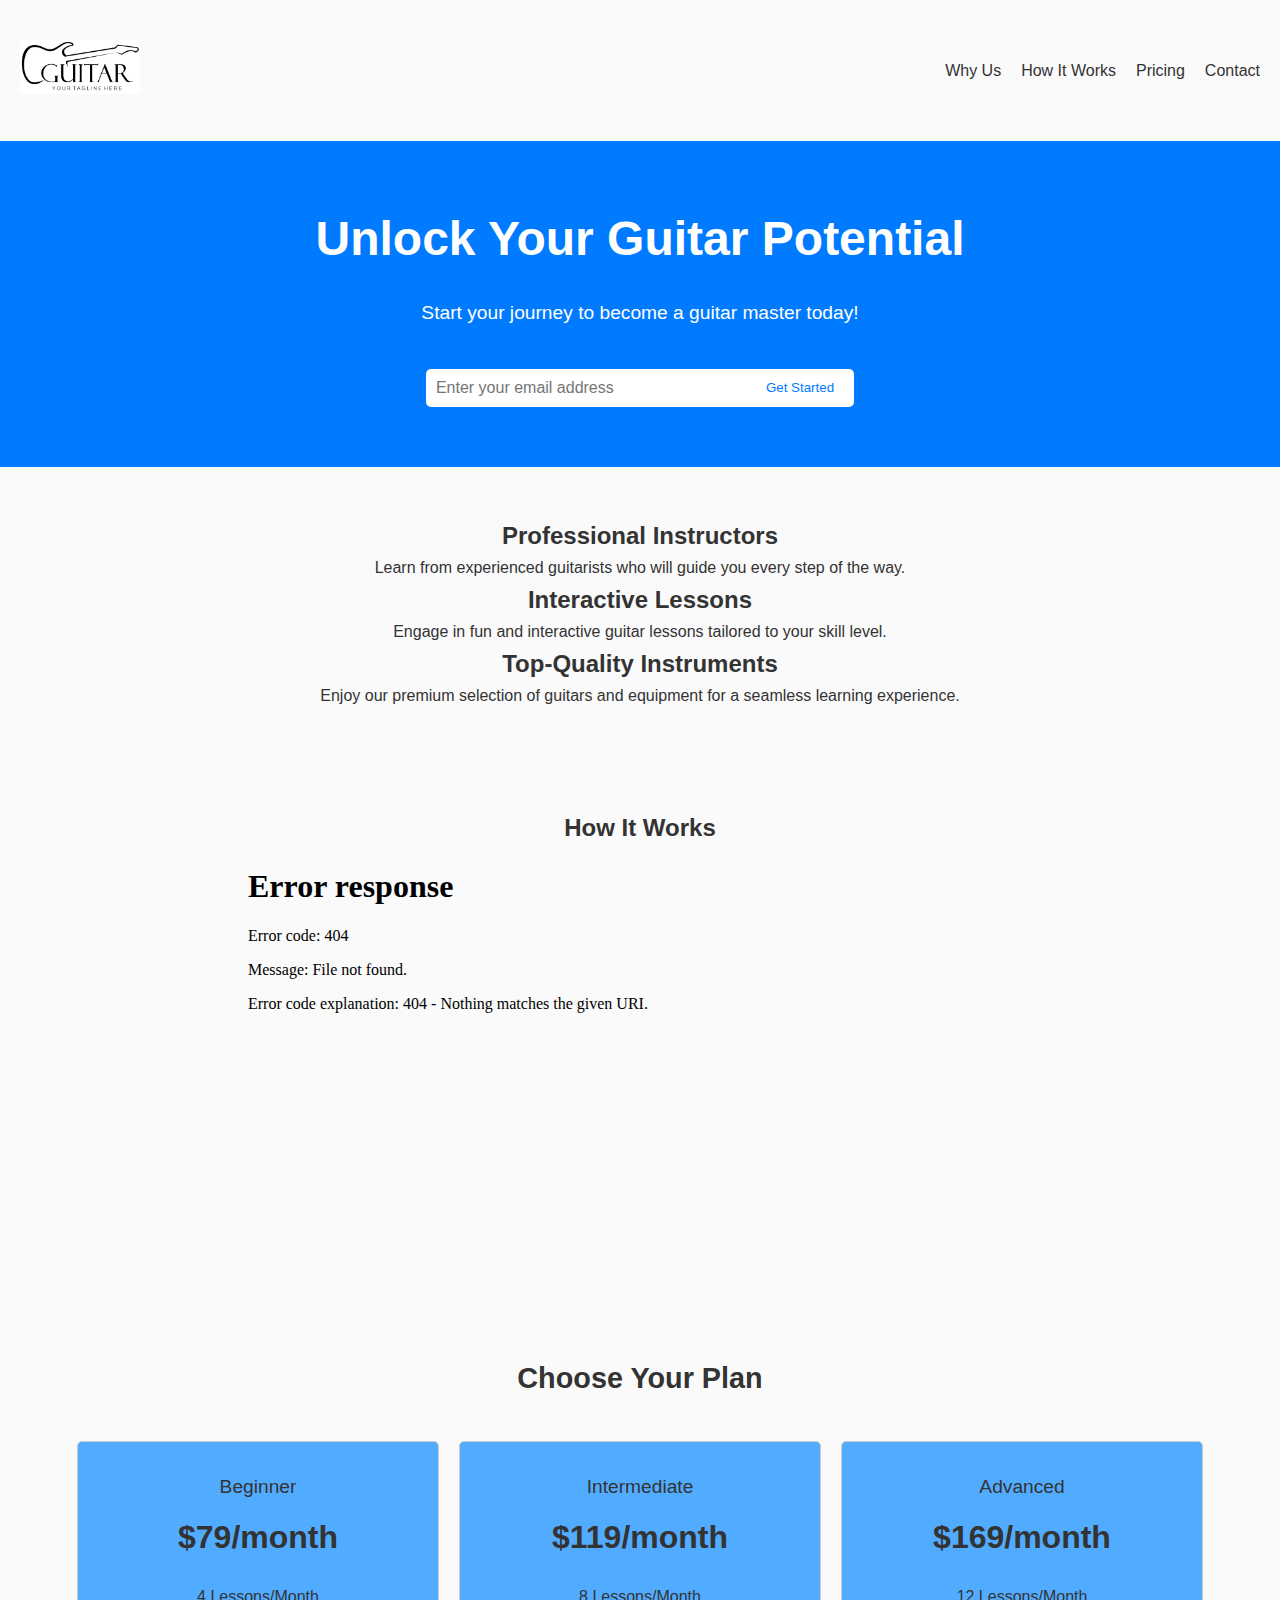
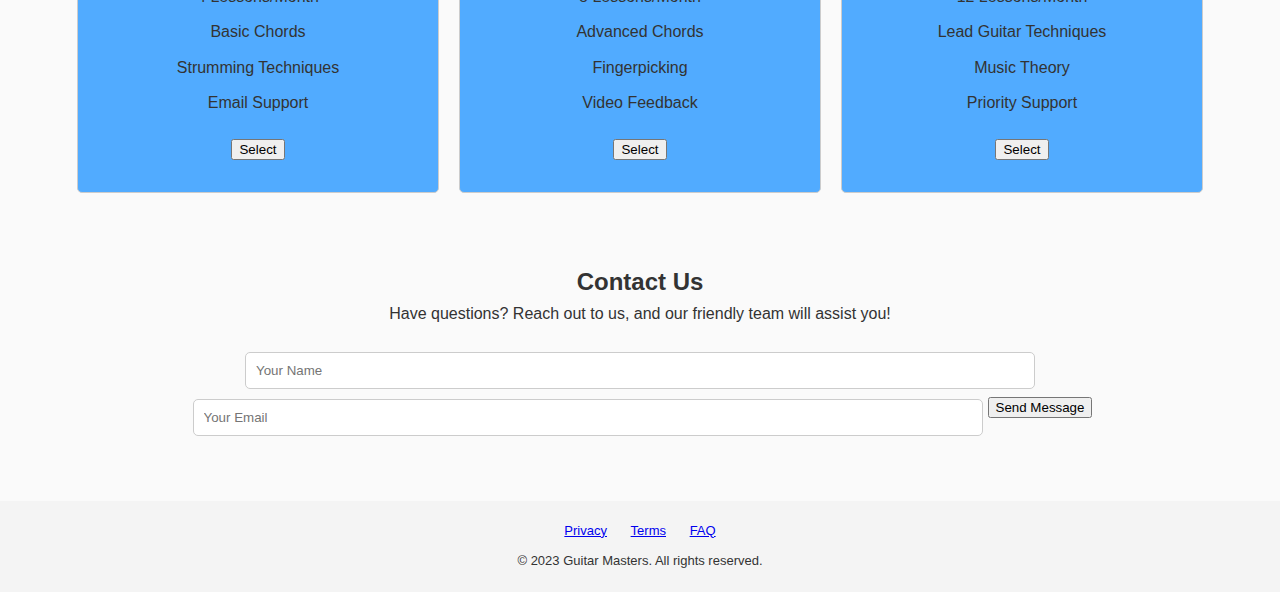
==== Landing page/index.html @ 76f2e873 "Your #form need an action attribute https://www.freecodecamp.com/email-submit" ====
<!DOCTYPE html>
<html>
  <head>
    <link rel="stylesheet" href="styles.css" />
  </head>

  <body>
    <div id="page-wrapper">
      <!-- <section id="content"> -->
      <header id="header">
        <div class="logo">
          <img id="header-img" src="guitar vector.jpg" alt="Guitar Masters" />
        </div>

        <nav id="nav-bar">
          <ul>
            <li><a class="nav-link" href="#features">Why Us</a></li>
            <li><a class="nav-link" href="#how-it-works">How It Works</a></li>
            <li><a class="nav-link" href="#pricing">Pricing</a></li>
            <li><a class="nav-link" href="#contact">Contact</a></li>
          </ul>
        </nav>
      </header>

      <section id="hero">
        <h1>Unlock Your Guitar Potential</h1>
        <p>Start your journey to become a guitar master today!</p>
        <form id="form" action="">
          <input
            name="email"
            id="email"
            type="email"
            placeholder="Enter your email address"
            required
          />
          <input id="submit" type="submit" value="Get Started" />
        </form>
      </section>

      <section id="features">
        <h2>Professional Instructors</h2>
        <p>
          Learn from experienced guitarists who will guide you every step of the
          way.
        </p>

        <h2>Interactive Lessons</h2>
        <p>
          Engage in fun and interactive guitar lessons tailored to your skill
          level.
        </p>

        <h2>Top-Quality Instruments</h2>
        <p>
          Enjoy our premium selection of guitars and equipment for a seamless
          learning experience.
        </p>
      </section>

      <section id="how-it-works">
        <h2>How It Works</h2>
        <iframe
          id="video"
          height="315"
          src="youtube link"
          frameborder="0"
          allowfullscreen
        ></iframe>
      </section>

      <section id="h2title">
        <h2>Choose Your Plan</h2>
      </section>
      <section id="pricing">
        <div class="product" id="beginner">
          <div class="level">Beginner</div>
          <h3>$79/month</h3>
          <ul>
            <li>4 Lessons/Month</li>
            <li>Basic Chords</li>
            <li>Strumming Techniques</li>
            <li>Email Support</li>
          </ul>
          <button>Select</button>
        </div>
        <div class="product" id="intermediate">
          <div class="level">Intermediate</div>
          <h3>$119/month</h3>
          <ul>
            <li>8 Lessons/Month</li>
            <li>Advanced Chords</li>
            <li>Fingerpicking</li>
            <li>Video Feedback</li>
          </ul>
          <button>Select</button>
        </div>
        <div class="product" id="advanced">
          <div class="level">Advanced</div>
          <h3>$169/month</h3>
          <ul>
            <li>12 Lessons/Month</li>
            <li>Lead Guitar Techniques</li>
            <li>Music Theory</li>
            <li>Priority Support</li>
          </ul>
          <button>Select</button>
        </div>
      </section>

      <section id="contact">
        <h2>Contact Us</h2>
        <p>
          Have questions? Reach out to us, and our friendly team will assist
          you!
        </p>
        <form id="contact-form" action="https://www.freecodecamp.com/email-submit" >
          <input name="name" type="text" placeholder="Your Name" required />
          <input name="email" type="email" placeholder="Your Email" required />
          <textareamethod="POST"
            name="message"
            placeholder="Your Message"
            required
          ></textareamethod=>
          <button type="submit" >Send Message</button>
        </form>
      </section>

      <footer>
        <ul>
          <li><a href="#">Privacy</a></li>
          <li><a href="#">Terms</a></li>
          <li><a href="#">FAQ</a></li>
        </ul>
        <span>© 2023 Guitar Masters. All rights reserved.</span>
      </footer>
      <!-- </section> -->
    </div>
  </body>
</html>
---- Landing page/styles.css ----
/* Reset default margin and padding */
body, h1, h2, h3, p, ul, li, form {
  margin: 0;
  padding: 0;
}

/* Global Styles */
body {
  font-family: Arial, Helvetica, sans-serif;
  line-height: 1.6;
  color: #333;
  background-color: #eaeaea;
}

/* Frame and Background */
#page-wrapper {
  max-width: 1300px;
  margin: 0 auto;
  padding: 0;
  background-color: #fafafa;
  box-shadow: 0 0 10px rgba(0, 0, 0, 0.2);
  display: flex;
  flex-direction: column;
}

/* Header */
#header {
  display: flex;
  justify-content: space-between;
  align-items: center;
  padding: 20px 0;
}

#header-img {
  width: 120px;
  padding: 20px;
}
#nav-bar{
  padding: 20px;
}
#nav-bar ul {
  list-style: none;
  margin-left: auto;
  display: flex;
}

#nav-bar li {
  margin-left: 20px;
}

#nav-bar a {
  text-decoration: none;
  color: #333;
  transition: color 0.3s ease;
}

#nav-bar a:hover {
  font-size: large;
  color: #0056b3;
}

/* Hero Section */
#hero {
  text-align: center;
  padding: 60px 0;
  background-color: #007bff;
  color: #fff;
}

#hero h1 {
  font-size: 3rem;
  margin-bottom: 20px;
}

#hero p {
  font-size: 1.2rem;
  margin-bottom: 40px;
}

#form {
  display: flex;
  justify-content: center;
}

#email {
  width: 300px;
  padding: 10px;
  border: none;
  border-radius: 5px 0 0 5px;
  font-size: 1rem;
}

#submit {
  padding: 10px 20px;
  background-color: #fff;
  color: #007bff;
  border: none;
  border-radius: 0 5px 5px 0;
  cursor: pointer;
}

/* Features Section */
#features {
  padding: 50px 0;
  text-align: center;
}

/* How It Works Section */
#how-it-works {
  padding: 50px 0;
  text-align: center;
}

#video {
  width: 100%;
  max-width: 800px;
  height: 450px;
}

/* Pricing Section */
#pricing {
  align-items: center;
  text-align: center;
  justify-content: center;
  display: flex;
}

#h2title {
  text-align: center;
  font-size: larger;
  padding-bottom: 30px;
}

.product {
  flex: 1 1 auto;
  padding: 30px;
  border: 1px solid #ccc;
  border-radius: 5px;
  margin: 10px;
  max-width: 300px;
  text-align: center;
  background-color: #51abff;
}

.product .level {
  font-size: 1.2rem;
  margin-bottom: 10px;
}

.product h3 {
  font-size: 2rem;
  margin-bottom: 20px;
}

.product ul {
  list-style: none;
  margin-bottom: 20px;
}

.product li {
  margin-bottom: 10px;
}

/* Contact Section */
#contact {
  padding: 60px 0;
  text-align: center;
}

#contact-form {
  display: flex;
  flex-wrap: wrap;
  justify-content: center;
  margin-top: 20px;
}

#contact-form input,
#contact-form textarea {
  width: 60%;
  padding: 10px;
  margin: 5px;
  border: 1px solid #ccc;
  border-radius: 5px;
}

/* Footer */
footer {
  background-color: #f4f4f4;
  padding: 20px;
  font-size: small;
  text-align: center;
}

footer ul {
  list-style: none;
  margin-bottom: 10px;
}

footer li {
  display: inline;
  margin: 0 10px;
}

/* Responsive */
@media screen and (max-width: 768px) {
  #nav-bar {
    display: none;
  }

  #header {
    flex-direction: column;
    align-items: center;
  }

  #header-img {
    margin-bottom: 20px;
  }

  .grid {
    grid-template-columns: 1fr;
  }

  #email {
    width: 100%;
    border-radius: 5px;
  }

  #submit {
    width: 100%;
    border-radius: 5px;
  }

  .product {
    flex-basis: calc(50% - 20px);
    max-width: calc(50% - 20px);
  }
}

@media screen and (max-width: 600px) {
  .product {
    flex-basis: calc(100% - 20px);
    max-width: calc(100% - 20px);
  }
}
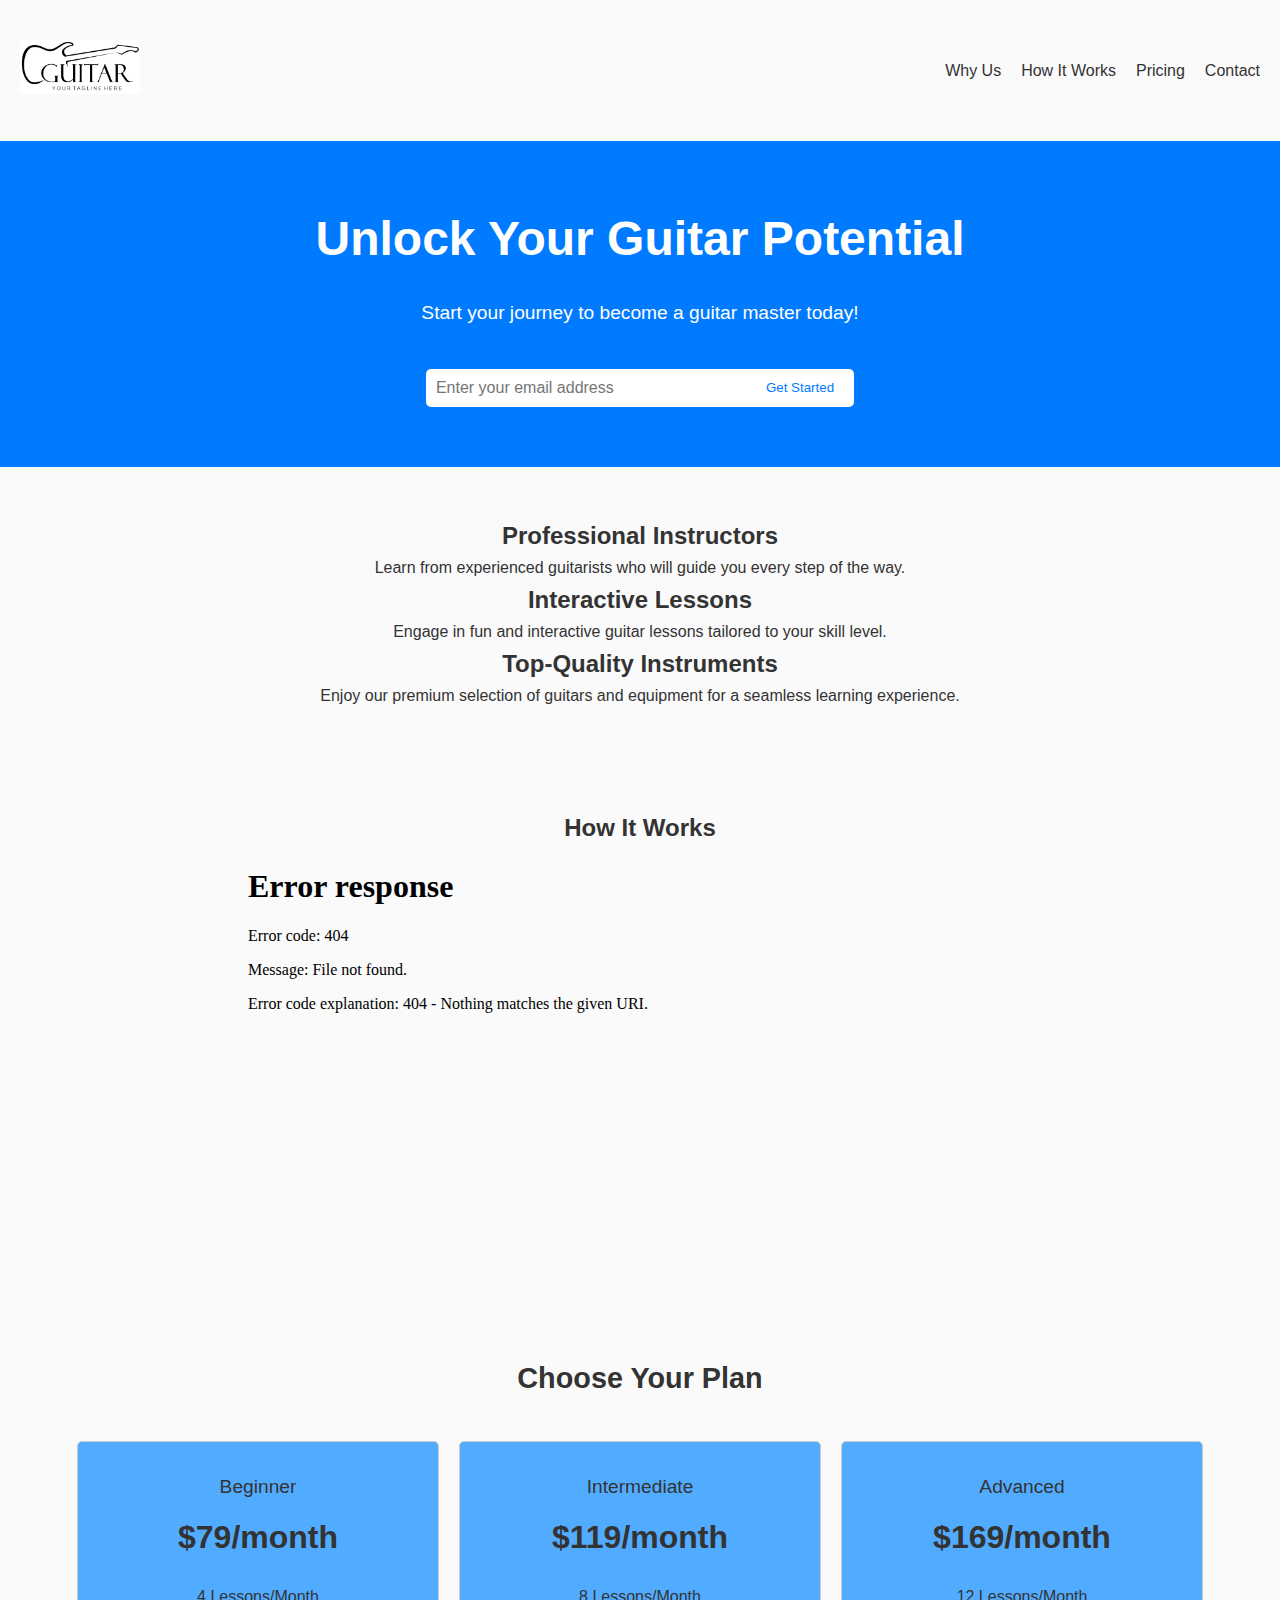
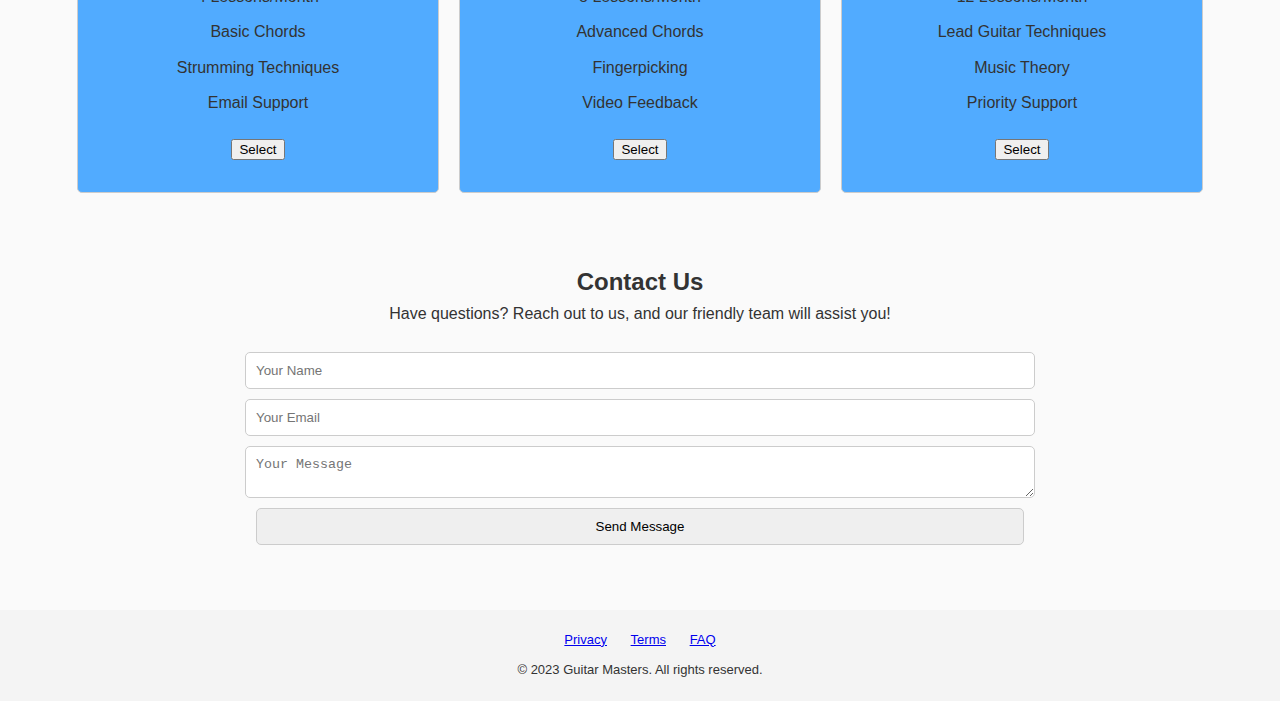
==== commit 4ad96775: "problem of landing page solved. profile started" ====
--- a/Landing page/index.html
+++ b/Landing page/index.html
@@ -6,7 +6,6 @@
 
   <body>
     <div id="page-wrapper">
-      <!-- <section id="content"> -->
       <header id="header">
         <div class="logo">
           <img id="header-img" src="guitar vector.jpg" alt="Guitar Masters" />
@@ -25,7 +24,7 @@
       <section id="hero">
         <h1>Unlock Your Guitar Potential</h1>
         <p>Start your journey to become a guitar master today!</p>
-        <form id="form" action="">
+        <form id="form" action="https://www.freecodecamp.com/email-submit">
           <input
             name="email"
             id="email"
@@ -113,15 +112,15 @@
           Have questions? Reach out to us, and our friendly team will assist
           you!
         </p>
-        <form id="contact-form" action="https://www.freecodecamp.com/email-submit" >
+        <form id="contact-form" action="https://www.freecodecamp.com/email-submit">
           <input name="name" type="text" placeholder="Your Name" required />
           <input name="email" type="email" placeholder="Your Email" required />
-          <textareamethod="POST"
+          <textarea
             name="message"
             placeholder="Your Message"
             required
-          ></textareamethod=>
-          <button type="submit" >Send Message</button>
+          ></textarea>
+          <input type="submit" value="Send Message" />
         </form>
       </section>
 
@@ -133,7 +132,6 @@
         </ul>
         <span>© 2023 Guitar Masters. All rights reserved.</span>
       </footer>
-      <!-- </section> -->
     </div>
   </body>
 </html>
